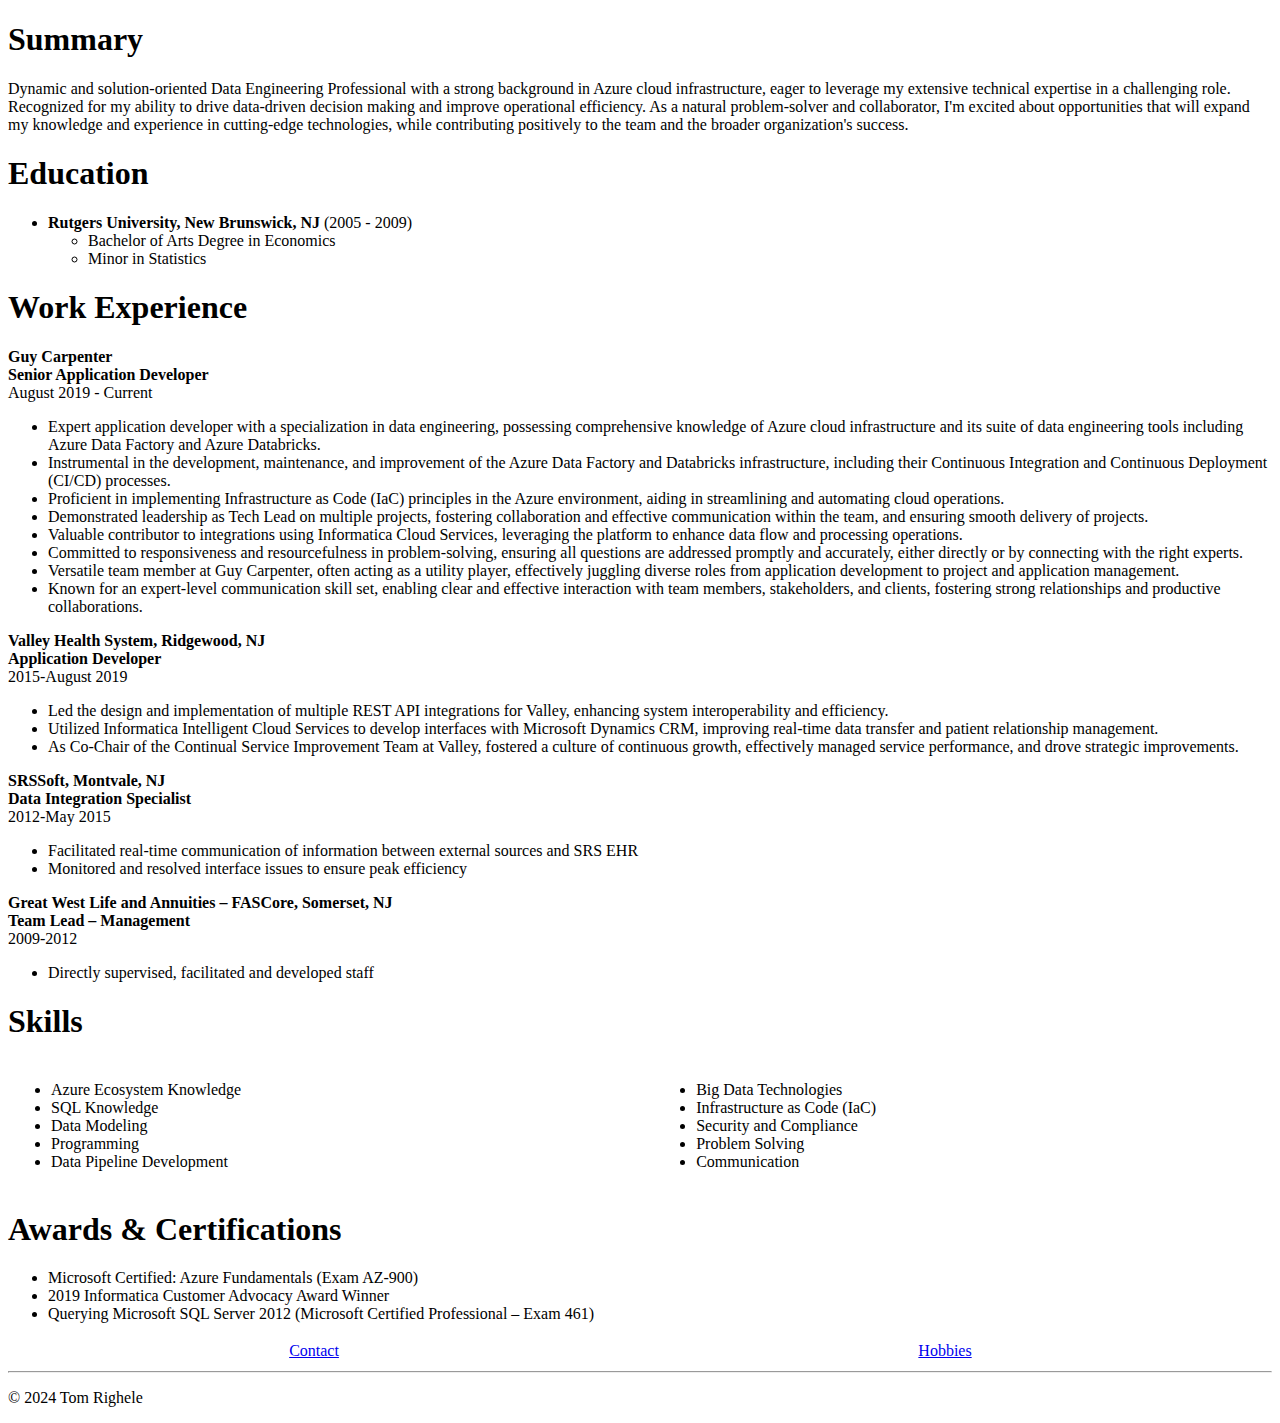
==== index.html @ 50c99be4 "Add files via upload" ====
<!DOCTYPE html>
<html lang="en">
<head>
    <meta charset="UTF-8">
    <meta name="viewport" content="width=device-width, initial-scale=1.0">
    <title>My Resume</title>
</head>
<body>
    <h1>Summary</h1>
    <p>
        Dynamic and solution-oriented Data Engineering Professional with a strong background in Azure cloud infrastructure, eager to leverage my extensive technical expertise in a challenging role. Recognized for my ability to drive data-driven decision making and improve operational efficiency. As a natural problem-solver and collaborator, I'm excited about opportunities that will expand my knowledge and experience in cutting-edge technologies, while contributing positively to the team and the broader organization's success.
    </p>
    <h1>Education</h1>
    <ul>
        <li><b>Rutgers University, New Brunswick, NJ</b> (2005 - 2009)</li>
        <ul>
            <li>Bachelor of Arts Degree in Economics</li>
            <li>Minor in Statistics</li>
        </ul>
    </ul>
    <h1>Work Experience</h1>
    <p>
        <b>Guy Carpenter</b><br />
        <b>Senior Application Developer</b><br />
        August 2019 - Current
    </p>
    <ul>
        <li>
            Expert application developer with a specialization in data engineering, possessing comprehensive knowledge of Azure cloud infrastructure and its suite of data engineering tools including Azure Data Factory and Azure Databricks.
        </li>
        <li>
            Instrumental in the development, maintenance, and improvement of the Azure Data Factory and Databricks infrastructure, including their Continuous Integration and Continuous Deployment (CI/CD) processes.
        </li>
        <li>
            Proficient in implementing Infrastructure as Code (IaC) principles in the Azure environment, aiding in streamlining and automating cloud operations.
        </li>
        <li>
            Demonstrated leadership as Tech Lead on multiple projects, fostering collaboration and effective communication within the team, and ensuring smooth delivery of projects.
        </li>
        <li>
            Valuable contributor to integrations using Informatica Cloud Services, leveraging the platform to enhance data flow and processing operations.
        </li>
        <li>
            Committed to responsiveness and resourcefulness in problem-solving, ensuring all questions are addressed promptly and accurately, either directly or by connecting with the right experts.
        </li>
        <li>
            Versatile team member at Guy Carpenter, often acting as a utility player, effectively juggling diverse roles from application development to project and application management.
        </li>
        <LI>
            Known for an expert-level communication skill set, enabling clear and effective interaction with team members, stakeholders, and clients, fostering strong relationships and productive collaborations.
        </LI>
    </ul>
    <p>
        <b>Valley Health System, Ridgewood, NJ</b><br />
        <b>Application Developer</b><br />
        2015-August 2019
    </p>
    <ul>
        <li>
            Led the design and implementation of multiple REST API integrations for Valley, enhancing system interoperability and efficiency.
        </li>
        <li>
            Utilized Informatica Intelligent Cloud Services to develop interfaces with Microsoft Dynamics CRM, improving real-time data transfer and patient relationship management.
        </li>
        <li>
            As Co-Chair of the Continual Service Improvement Team at Valley, fostered a culture of continuous growth, effectively managed service performance, and drove strategic improvements.
        </li>
    </ul>
    <p>
        <b>SRSSoft, Montvale, NJ</b><br />
        <b>Data Integration Specialist</b><br />
        2012-May 2015
    </p>
    <ul>
        <li>
            Facilitated real-time communication of information between external sources and SRS EHR
        </li>
        <li>
            Monitored and resolved interface issues to ensure peak efficiency
        </li>
    </ul>
    <p>
        <b>Great West Life and Annuities – FASCore, Somerset, NJ</b><br />
        <b>Team Lead – Management</b><br />
        2009-2012
    </p>
    <ul>
        <li>
            Directly supervised, facilitated and developed staff
        </li>
    </ul>
    <h1>Skills</h1>
    <table style="width:100%">
        <tr>
            <td style="text-align: left">
                <ul>
                    <li>Azure Ecosystem Knowledge</li>
                    <li>SQL Knowledge</li>
                    <li>Data Modeling</li>
                    <li>Programming</li>
                    <li>Data Pipeline Development</li>
                </ul>
            </td>
            <td style="text-align: left;">
                <ul>
                    <li>Big Data Technologies</li>
                    <li>Infrastructure as Code (IaC)</li>
                    <li>Security and Compliance</li>
                    <li>Problem Solving</li>
                    <li>Communication</li>
                </ul>            
            </td>
        </tr>
    </table>
    <h1>Awards & Certifications</h1>
    <ul>
        <li>Microsoft Certified: Azure Fundamentals (Exam AZ-900)</li>
        <li>2019 Informatica Customer Advocacy Award Winner</li>
        <li>Querying Microsoft SQL Server 2012 (Microsoft Certified Professional – Exam 461)</li>
    </ul>
    <table style="width:100%">
        <tr>
            <td style="text-align: center"><a href="./contact.html">Contact</a></td>
            <td style="text-align: center"><a href="./hobbies.html">Hobbies</a></td>
        </tr>
    </table>
    <hr />
    <footer>
        <p>© 2024 Tom Righele</p>
    </footer>
    
</body>
</html>
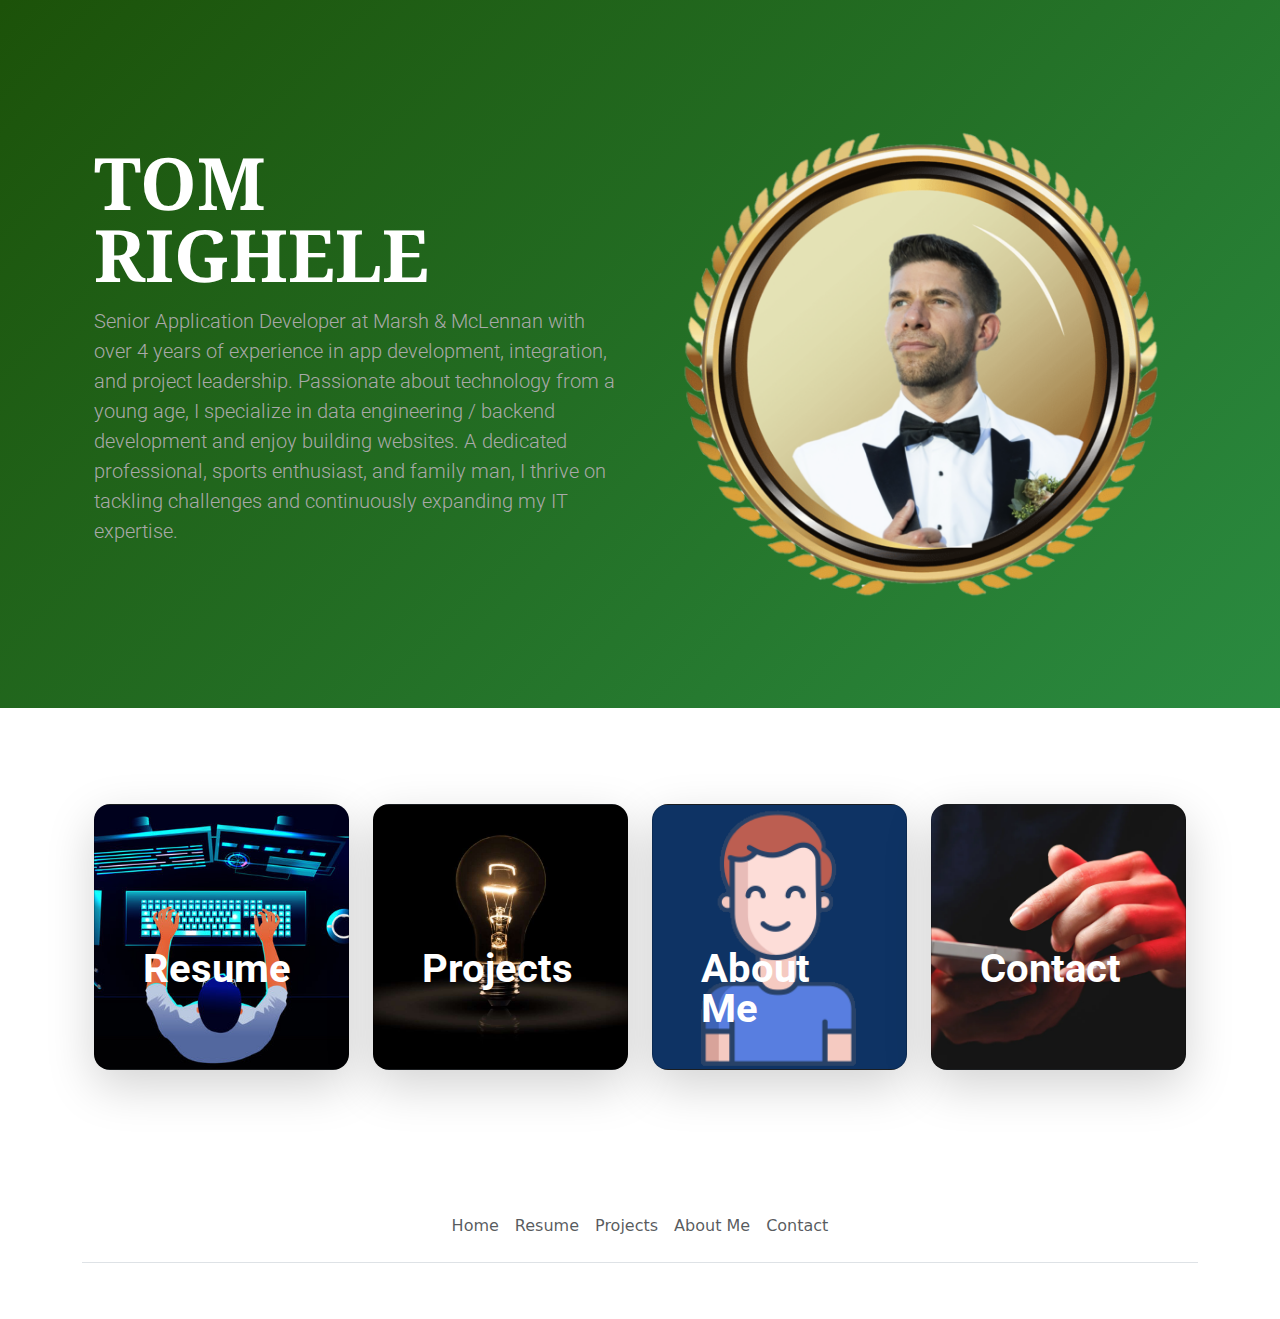
==== commit d5b450ec: "Sending Bootstrap Updates" ====
--- a/index.html
+++ b/index.html
@@ -3,131 +3,90 @@
 <head>
     <meta charset="UTF-8">
     <meta name="viewport" content="width=device-width, initial-scale=1.0">
-    <title>My Resume</title>
+    <title>Profile: Tom Righele</title>
+    <link rel="stylesheet" href="./style.css" />
+    <link rel="preconnect" href="https://fonts.googleapis.com">
+    <link rel="preconnect" href="https://fonts.gstatic.com" crossorigin>
+    <link href="https://fonts.googleapis.com/css2?family=Noto+Serif:ital,wght@0,100..900;1,100..900&display=swap" rel="stylesheet">    
+    <link href='https://fonts.googleapis.com/css?family=Roboto:400,500,400italic,300italic,300,500italic,700,700italic,900,900italic' rel='stylesheet' type='text/css'>
+    <link href="https://cdn.jsdelivr.net/npm/bootstrap@5.3.3/dist/css/bootstrap.min.css" rel="stylesheet" integrity="sha384-QWTKZyjpPEjISv5WaRU9OFeRpok6YctnYmDr5pNlyT2bRjXh0JMhjY6hW+ALEwIH" crossorigin="anonymous">
 </head>
 <body>
-    <h1>Summary</h1>
-    <p>
-        Dynamic and solution-oriented Data Engineering Professional with a strong background in Azure cloud infrastructure, eager to leverage my extensive technical expertise in a challenging role. Recognized for my ability to drive data-driven decision making and improve operational efficiency. As a natural problem-solver and collaborator, I'm excited about opportunities that will expand my knowledge and experience in cutting-edge technologies, while contributing positively to the team and the broader organization's success.
-    </p>
-    <h1>Education</h1>
-    <ul>
-        <li><b>Rutgers University, New Brunswick, NJ</b> (2005 - 2009)</li>
-        <ul>
-            <li>Bachelor of Arts Degree in Economics</li>
-            <li>Minor in Statistics</li>
-        </ul>
-    </ul>
-    <h1>Work Experience</h1>
-    <p>
-        <b>Guy Carpenter</b><br />
-        <b>Senior Application Developer</b><br />
-        August 2019 - Current
-    </p>
-    <ul>
-        <li>
-            Expert application developer with a specialization in data engineering, possessing comprehensive knowledge of Azure cloud infrastructure and its suite of data engineering tools including Azure Data Factory and Azure Databricks.
-        </li>
-        <li>
-            Instrumental in the development, maintenance, and improvement of the Azure Data Factory and Databricks infrastructure, including their Continuous Integration and Continuous Deployment (CI/CD) processes.
-        </li>
-        <li>
-            Proficient in implementing Infrastructure as Code (IaC) principles in the Azure environment, aiding in streamlining and automating cloud operations.
-        </li>
-        <li>
-            Demonstrated leadership as Tech Lead on multiple projects, fostering collaboration and effective communication within the team, and ensuring smooth delivery of projects.
-        </li>
-        <li>
-            Valuable contributor to integrations using Informatica Cloud Services, leveraging the platform to enhance data flow and processing operations.
-        </li>
-        <li>
-            Committed to responsiveness and resourcefulness in problem-solving, ensuring all questions are addressed promptly and accurately, either directly or by connecting with the right experts.
-        </li>
-        <li>
-            Versatile team member at Guy Carpenter, often acting as a utility player, effectively juggling diverse roles from application development to project and application management.
-        </li>
-        <LI>
-            Known for an expert-level communication skill set, enabling clear and effective interaction with team members, stakeholders, and clients, fostering strong relationships and productive collaborations.
-        </LI>
-    </ul>
-    <p>
-        <b>Valley Health System, Ridgewood, NJ</b><br />
-        <b>Application Developer</b><br />
-        2015-August 2019
-    </p>
-    <ul>
-        <li>
-            Led the design and implementation of multiple REST API integrations for Valley, enhancing system interoperability and efficiency.
-        </li>
-        <li>
-            Utilized Informatica Intelligent Cloud Services to develop interfaces with Microsoft Dynamics CRM, improving real-time data transfer and patient relationship management.
-        </li>
-        <li>
-            As Co-Chair of the Continual Service Improvement Team at Valley, fostered a culture of continuous growth, effectively managed service performance, and drove strategic improvements.
-        </li>
-    </ul>
-    <p>
-        <b>SRSSoft, Montvale, NJ</b><br />
-        <b>Data Integration Specialist</b><br />
-        2012-May 2015
-    </p>
-    <ul>
-        <li>
-            Facilitated real-time communication of information between external sources and SRS EHR
-        </li>
-        <li>
-            Monitored and resolved interface issues to ensure peak efficiency
-        </li>
-    </ul>
-    <p>
-        <b>Great West Life and Annuities – FASCore, Somerset, NJ</b><br />
-        <b>Team Lead – Management</b><br />
-        2009-2012
-    </p>
-    <ul>
-        <li>
-            Directly supervised, facilitated and developed staff
-        </li>
-    </ul>
-    <h1>Skills</h1>
-    <table style="width:100%">
-        <tr>
-            <td style="text-align: left">
-                <ul>
-                    <li>Azure Ecosystem Knowledge</li>
-                    <li>SQL Knowledge</li>
-                    <li>Data Modeling</li>
-                    <li>Programming</li>
-                    <li>Data Pipeline Development</li>
-                </ul>
-            </td>
-            <td style="text-align: left;">
-                <ul>
-                    <li>Big Data Technologies</li>
-                    <li>Infrastructure as Code (IaC)</li>
-                    <li>Security and Compliance</li>
-                    <li>Problem Solving</li>
-                    <li>Communication</li>
-                </ul>            
-            </td>
-        </tr>
-    </table>
-    <h1>Awards & Certifications</h1>
-    <ul>
-        <li>Microsoft Certified: Azure Fundamentals (Exam AZ-900)</li>
-        <li>2019 Informatica Customer Advocacy Award Winner</li>
-        <li>Querying Microsoft SQL Server 2012 (Microsoft Certified Professional – Exam 461)</li>
-    </ul>
-    <table style="width:100%">
-        <tr>
-            <td style="text-align: center"><a href="./contact.html">Contact</a></td>
-            <td style="text-align: center"><a href="./hobbies.html">Hobbies</a></td>
-        </tr>
-    </table>
-    <hr />
-    <footer>
-        <p>© 2024 Tom Righele</p>
-    </footer>
+    <section id="hero-section">
+        <div class="container col-xxl-8 px-4 py-5">
+            <div class="row flex-lg-row-reverse align-items-center justify-content-center g-5 py-5">
+              <div class="col-10 col-sm-8 col-lg-6">
+                <img src="./assets/images/heo-image.png" class="d-block mx-lg-auto img-fluid" alt="hero-image" width="700" height="500" loading="lazy">
+              </div>
+              <div class="col-lg-6">
+                <h1 class="display-2 fw-bold lh-1 mb-3 text-white">TOM RIGHELE</h1>
+                <p class="lead">Senior Application Developer at Marsh & McLennan with over 4 years of experience in app development, integration, and project leadership. Passionate about technology from a young age, I specialize in data engineering / backend development and enjoy building websites. A dedicated professional, sports enthusiast, and family man, I thrive on tackling challenges and continuously expanding my IT expertise.</p>
+                <div class="d-grid gap-2 d-md-flex justify-content-md-start">
+                </div>
+              </div>
+            </div>
+          </div>
+    </section>
+
+    <section id="my-cards">
+        <div class="container px-4 py-5" id="custom-cards">
+            <div class="row row-cols-1 row-cols-lg-4 align-items-stretch g-4 py-5">
+              <div class="col">
+                <a class="links" href="./resume.html">
+                  <div class="card card-cover h-100 overflow-hidden text-bg-dark rounded-4 shadow-lg" style="background-image: url('./assets/images/resume-image.jpg')">
+                    <div class="d-flex flex-column h-100 p-5 pb-3 text-white text-shadow-1">
+                        <h3 class="pt-5 mt-5 mb-4 display-6 lh-1 fw-bold">Resume</h3>
+                    </div>
+                  </div>
+                </a>
+              </div>
+        
+              <div class="col">
+                <a class="links" href="./projects.html">
+                  <div class="card card-cover h-100 overflow-hidden text-bg-dark rounded-4 shadow-lg" style="background-image: url('./assets/images/projects.jpg');">
+                    <div class="d-flex flex-column h-100 p-5 pb-3 text-white text-shadow-1">
+                      <h3 class="pt-5 mt-5 mb-4 display-6 lh-1 fw-bold">Projects</h3>
+                    </div>
+                  </div>
+                </a>
+              </div>
+        
+              <div class="col">
+                <a class="links" href="./aboutme.html">
+                  <div class="card card-cover h-100 overflow-hidden text-bg-dark rounded-4 shadow-lg" style="background-image: url('./assets/images/about-me-2.png')">
+                    <div class="d-flex flex-column h-100 p-5 pb-3 text-shadow-1">
+                      <h3 class="pt-5 mt-5 mb-4 display-6 lh-1 fw-bold">About Me</h3>
+                    </div>
+                  </div>
+                </a>
+              </div>
+              <div class="col">
+                <a class="links" href="./contacts.html">
+                  <div class="card card-cover h-100 overflow-hidden text-bg-dark rounded-4 shadow-lg" style="background-image: url('./assets/images/contact-me.webp');">
+                    <div class="d-flex flex-column h-100 p-5 pb-3 text-shadow-1">
+                      <h3 class="pt-5 mt-5 mb-4 display-6 lh-1 fw-bold">Contact</h3>
+                    </div>
+                  </div>
+                </a>
+              </div>              
+            </div>
+          </div>
+    </section>
+
+    <section id="footer">
+      <div class="container">
+        <footer class="py-3 my-4">
+          <ul class="nav justify-content-center border-bottom pb-3 mb-3">
+            <li class="nav-item"><a href="./index.html" class="nav-link px-2 text-body-secondary">Home</a></li>
+            <li class="nav-item"><a href="./resume.html" class="nav-link px-2 text-body-secondary">Resume</a></li>
+            <li class="nav-item"><a href="./projects.html" class="nav-link px-2 text-body-secondary">Projects</a></li>
+            <li class="nav-item"><a href="./aboutme.html" class="nav-link px-2 text-body-secondary">About Me</a></li>
+            <li class="nav-item"><a href="./contacts.html" class="nav-link px-2 text-body-secondary">Contact</a></li>
+          </ul>
+        </footer>
+      </div>
+    </section>
     
+    <script src="https://cdn.jsdelivr.net/npm/bootstrap@5.3.3/dist/js/bootstrap.bundle.min.js" integrity="sha384-YvpcrYf0tY3lHB60NNkmXc5s9fDVZLESaAA55NDzOxhy9GkcIdslK1eN7N6jIeHz" crossorigin="anonymous"></script>
 </body>
 </html>--- a/style.css
+++ b/style.css
@@ -0,0 +1,61 @@
+#hero-section{
+    background: linear-gradient(-45deg, rgba(2,0,36,1), rgba(9,121,45,1), rgba(47,158,83,1), rgba(28,82,9,1));
+    background-size: 400% 400%;
+    animation: gradient 15s ease infinite;
+}
+#contact-section{
+    background-image: url('./assets/images/abstract-elegant-dark-green-background-with-golden-line-diagonal-and-lighting-effect-sparkle-luxury-template-design-free-vector.jpg');
+    background-repeat: no-repeat;
+    background-position: center center;
+    background-size: cover;    
+}
+h1{
+    font-family: "Noto Serif", serif;
+    font-optical-sizing: auto;
+    font-weight: 400;
+    font-style: normal;
+    font-variation-settings: "wdth" 100;
+    color: white;
+}
+p, .card{
+    color: darkgrey;
+    font-family: "Roboto", sans-serif;
+    font-optical-sizing: auto;
+    font-weight: 400;
+    font-style: normal;
+    font-variation-settings:
+      "wdth" 100;    
+}
+.card-cover {
+    background-repeat: no-repeat;
+    background-position: center center;
+    background-size: cover;
+}
+.links {
+    text-decoration: none;
+}
+.card:hover {
+    top: 0;
+    width:100%;
+    height:100%;
+    left: 0;
+    background-color:#000;
+    opacity:0.5;
+    z-index: 100;
+    display: block;
+}
+.extra-space{
+    height: 500px;
+}
+
+@keyframes gradient {
+    0% {
+        background-position: 0% 50%;
+    }
+    50% {
+        background-position: 100% 50%;
+    }
+    100% {
+        background-position: 0% 50%;
+    }
+}